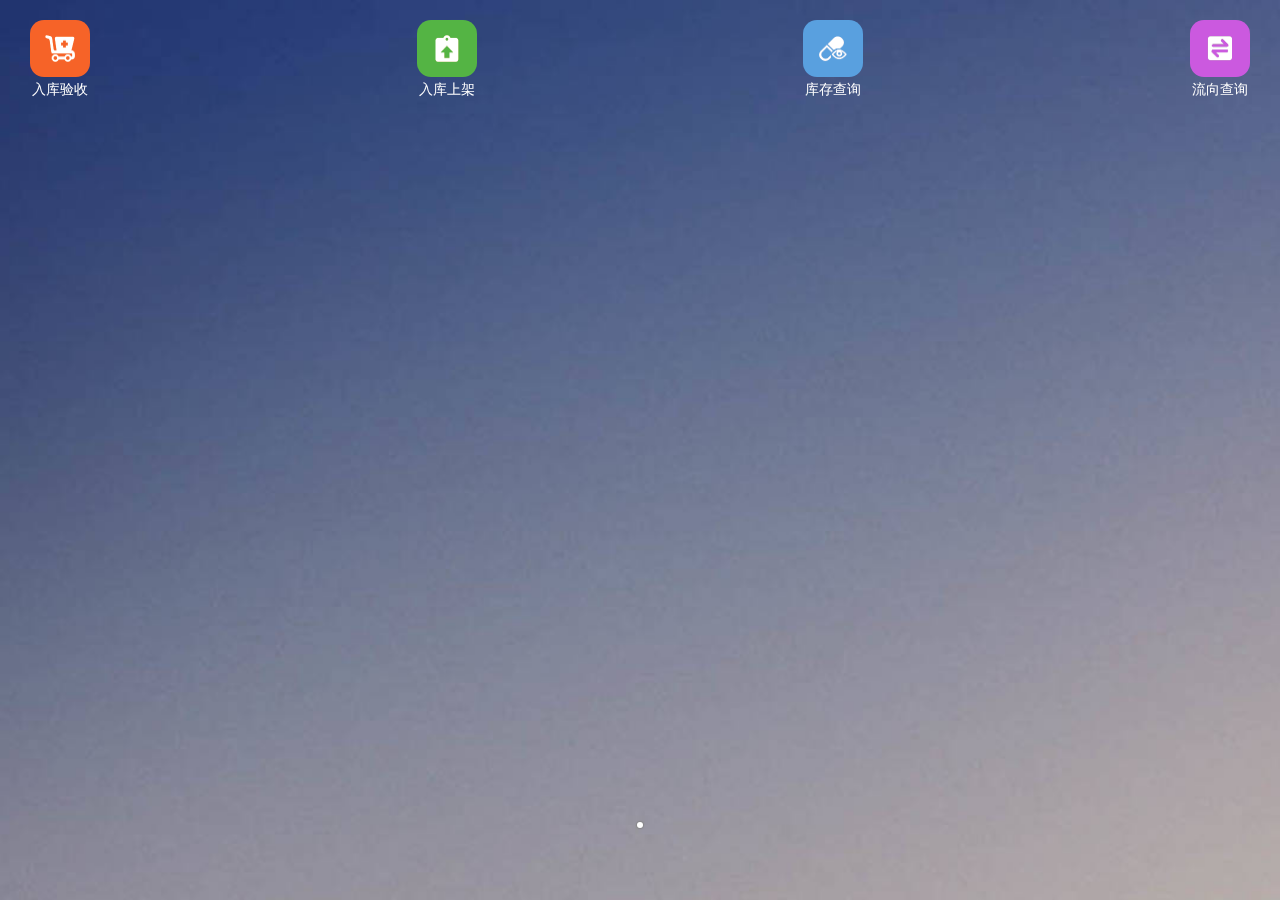
==== index.html @ 3ef08e64 "郑医大 App" ====
<!DOCTYPE html>
<html>
<head>
    <meta charset="utf-8">
    <meta name="viewport" content="width=device-width,initial-scale=1,minimum-scale=1,maximum-scale=1,user-scalable=no" />
    <title></title>
    <link href="css/mui.min.css" rel="stylesheet"/>
	<style>
		body,html{
			width: 100%;
			height: 100%;
			background-image: url(img/bg.jpg);
			background-size: cover;
		}
		.mui-slider{
			/* min-height: 100%; */
		}

		.mui-slider-item.view{
			padding: 20px;
			display: flex !important;
			justify-content: space-between;
		}
		.appIcon{
			width: 80px;
			height: 80px;
			display: flex;
			flex-direction: column;
			align-items: center;
		}
		.appIcon .img{
			width: 60px;
			height: 60px;
			display: flex;
			align-items: center;
			justify-content: center;
			border-radius: 14px;
		}
		.appIcon .img:active{
			-webkit-transition-duration: 0s; 
            -moz-transition-duration: 0s; 
            transition-duration: 0ms; 
            opacity: 0.2;
		}
		.appIcon .text{
			color: #fff;
			padding-top: 2px;
		}
		.img img{
			width: 30px !important;
		}
		.img.org{
			background-color: #f66328;
		}
		.img.green{
			background-color: #54b444;
		}
		.img.blue{
			background-color: #59a0df;
		}
		.img.pur{
			background-color:#cb59df;
		}
		.main{
			display: flex;
			width:100%;
			height:100%;
			flex-direction:column;
		}
		 .viewContent{
			display: flex;
			flex:2;
			width:100%;
			overflow: auto;
		}
		.footer{
			height: 58px;
			display: flex;
			align-items: center;
			padding: 5px 20px;
		}
	</style>
</head>
<body>
	<div class="main" id="main">
		<div class="viewContent">
			<div class="mui-slider">
				<div class="mui-slider-group">
					<div class="mui-slider-item view">
						<div class="appIcon" v-for="(item , index) in iconList" @click="jump(item)">
							<div class="img" :class="item.classt">
								<img :src="item.img"/>
							</div>
							<div class="text">
								{{item.text}}
							</div>
						</div>
					</div>
				</div>
				<div class="mui-slider-indicator">
					<div class="mui-indicator mui-active"></div>
				</div>
			</div>
		</div>
		 <div class="footer">
		 </div>
	</div>
</body>
<script src="js/mui.js"></script>
<script src="js/vue.js"></script>
<script src="js/syscallrout.js"></script>
<script src="js/index.js"></script>
<script type="text/javascript" charset="utf-8">
	mui.init();
	var backButtonPress = 0;
	mui.back = function (event) {
		backButtonPress++;
		if (backButtonPress > 1) {
			plus.runtime.quit();
		} else {
			plus.nativeUI.toast('再按一次退出应用');
		}
		setTimeout(function () {
			backButtonPress = 0;
		}, 1000);
		return false;
	};
	document.body.addEventListener('touchstart', function(){});
</script>
</html>
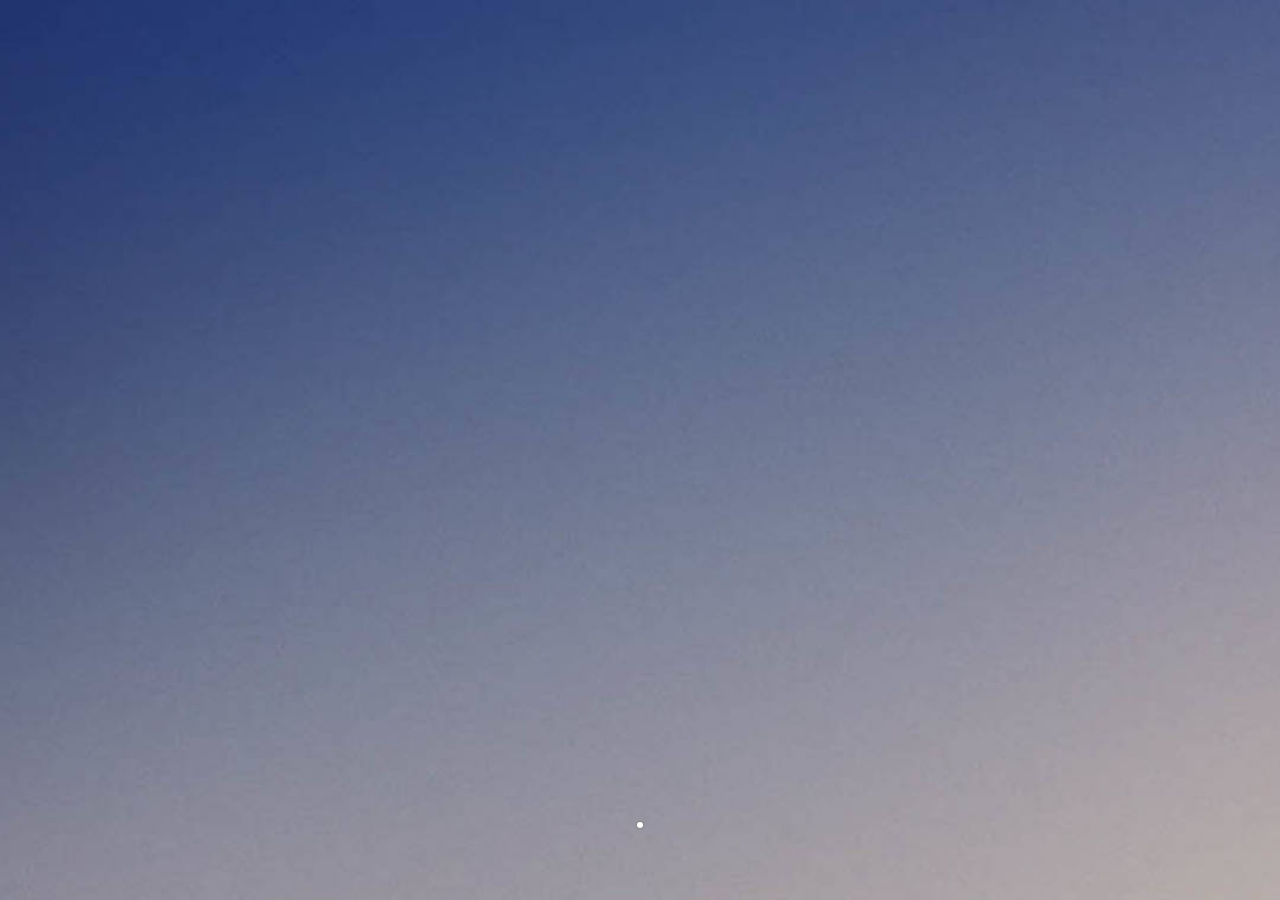
==== commit 9f603907: "添加了热更新功能" ====
--- a/index.html
+++ b/index.html
@@ -87,7 +87,7 @@
 			<div class="mui-slider">
 				<div class="mui-slider-group">
 					<div class="mui-slider-item view">
-						<div class="appIcon" v-for="(item , index) in iconList" @click="jump(item)">
+						<div class="appIcon" v-for="(item , index) in elemList" @click="jump(item)">
 							<div class="img" :class="item.classt">
 								<img :src="item.img"/>
 							</div>
